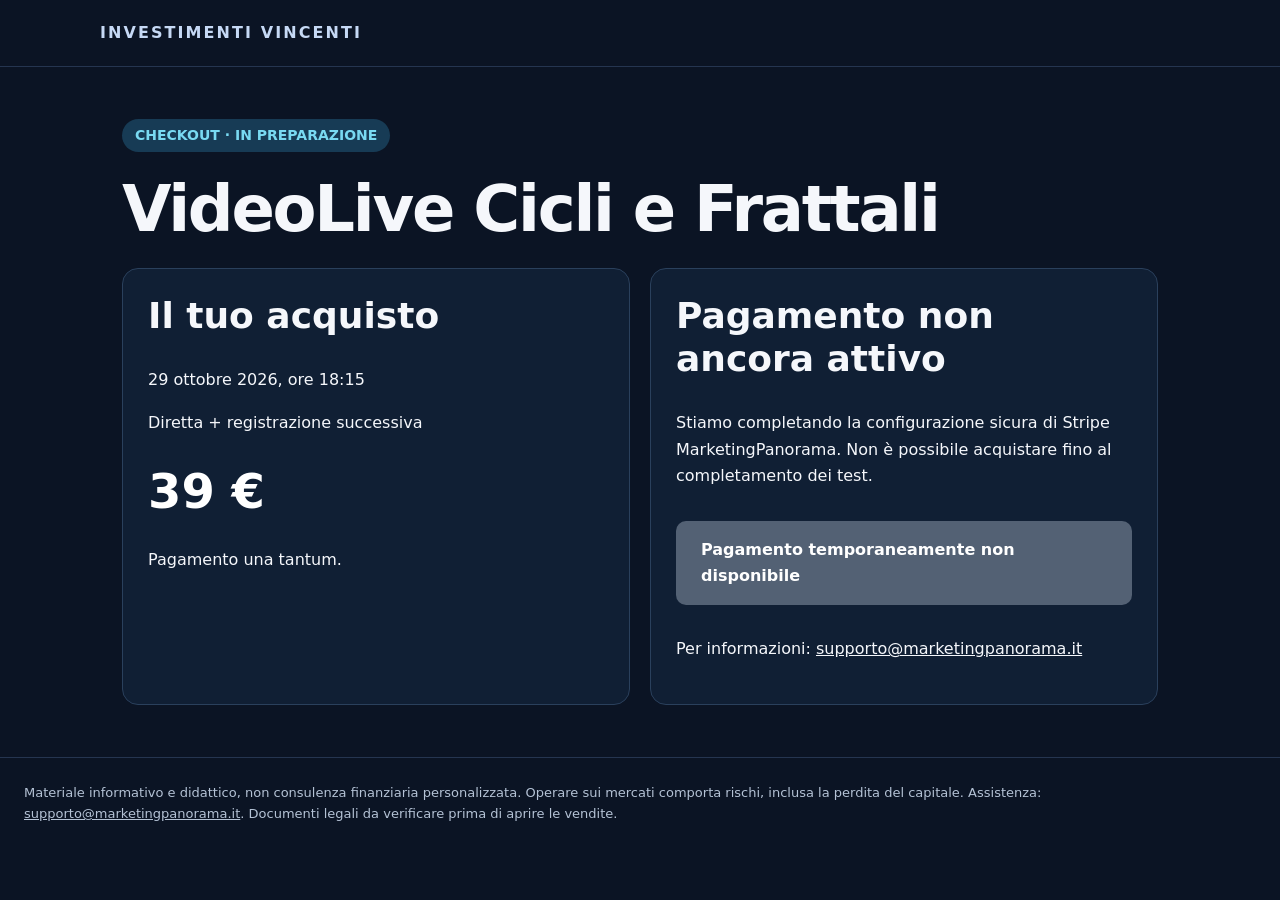
==== ckoutfrat/index.html @ ef4fc365 "Add initial website page ckoutfrat/index.html" ====
<!doctype html><html lang="it"><head><meta charset="utf-8"><meta name="viewport" content="width=device-width,initial-scale=1"><title>Checkout | Investimenti Vincenti</title><link rel="stylesheet" href="/styles.css"></head><body><header><div class="brand">INVESTIMENTI VINCENTI</div></header><main class="wrap"><span class="pill">CHECKOUT · IN PREPARAZIONE</span><h1>VideoLive Cicli e Frattali</h1><div class="grid"><div class="box"><h2>Il tuo acquisto</h2><p>29 ottobre 2026, ore 18:15</p><p>Diretta + registrazione successiva</p><div class="price">39 €</div><p>Pagamento una tantum.</p></div><div class="box"><h2>Pagamento non ancora attivo</h2><p>Stiamo completando la configurazione sicura di Stripe MarketingPanorama. Non è possibile acquistare fino al completamento dei test.</p><span class="button disabled" aria-disabled="true">Pagamento temporaneamente non disponibile</span><p>Per informazioni: <a href="mailto:supporto@marketingpanorama.it">supporto@marketingpanorama.it</a></p></div></div></main><footer>Materiale informativo e didattico, non consulenza finanziaria personalizzata. Operare sui mercati comporta rischi, inclusa la perdita del capitale. Assistenza: <a href="mailto:supporto@marketingpanorama.it">supporto@marketingpanorama.it</a>. Documenti legali da verificare prima di aprire le vendite.</footer></body></html>
---- styles.css ----
:root{color-scheme:dark}*{box-sizing:border-box}body{margin:0;background:#0b1424;color:#f5f7fb;font-family:Inter,system-ui,-apple-system,Segoe UI,sans-serif;line-height:1.65}a{color:inherit}header{border-bottom:1px solid #253550;padding:20px max(22px,calc((100vw - 1080px)/2))}.brand{letter-spacing:.13em;font-weight:800;color:#c6d9f5}.wrap{max-width:1080px;margin:auto;padding:52px 22px}.pill{display:inline-block;background:#173b55;color:#79daf2;padding:5px 13px;border-radius:99px;font-size:14px;font-weight:700}h1{font-size:clamp(36px,5vw,66px);line-height:1.12;margin:22px 0;letter-spacing:-.035em}h2{font-size:clamp(26px,3vw,36px);line-height:1.2}.lead{font-size:clamp(18px,2vw,23px);color:#c5d3e5;max-width:780px}.muted{color:#b4c2d5}.accent{color:#80e0ee}.button{display:inline-block;background:#f59c33;color:#141b24;text-decoration:none;padding:16px 25px;border-radius:10px;font-weight:800;margin:15px 0}.button.disabled{background:#536174;color:#fff;cursor:not-allowed}.grid{display:grid;grid-template-columns:repeat(auto-fit,minmax(260px,1fr));gap:20px}.box{border:1px solid #2a405c;border-radius:16px;background:#101f34;padding:25px}.box h2{margin-top:0}.price{font-size:48px;font-weight:800;color:#fff}.notice{padding:16px 18px;background:#192f48;border-left:4px solid #f59c33;border-radius:8px}.section{margin-top:66px}ul{padding-left:22px}footer{border-top:1px solid #253550;padding:24px;color:#b4c2d5;font-size:13px}small{font-size:13px}
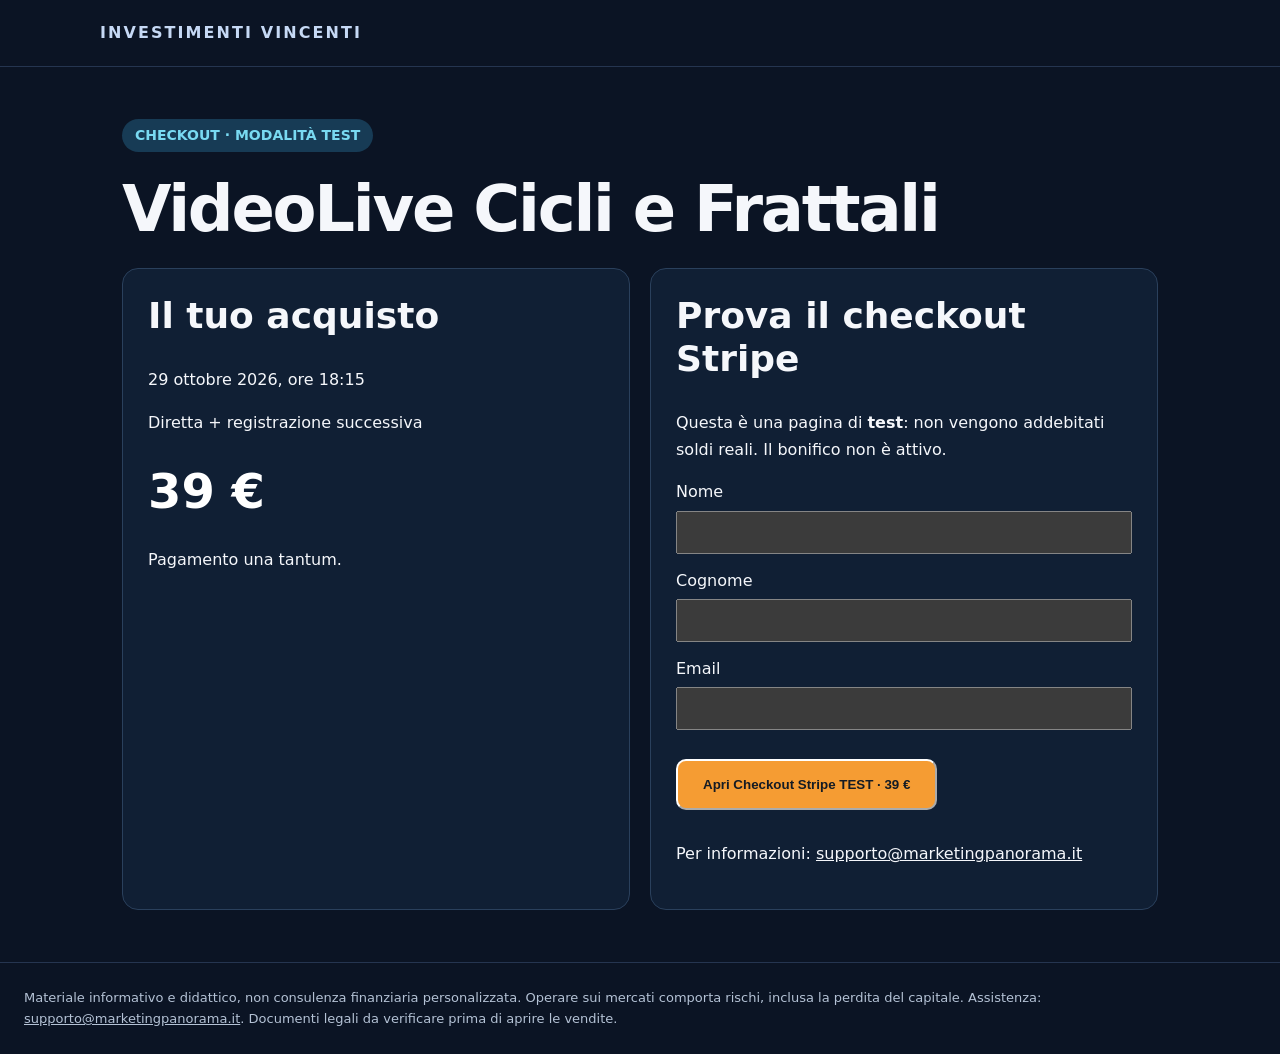
==== commit 2120786d: "Add test-only checkout entry form for Stripe customer reuse" ====
--- a/ckoutfrat/index.html
+++ b/ckoutfrat/index.html
@@ -1 +1 @@
-<!doctype html><html lang="it"><head><meta charset="utf-8"><meta name="viewport" content="width=device-width,initial-scale=1"><title>Checkout | Investimenti Vincenti</title><link rel="stylesheet" href="/styles.css"></head><body><header><div class="brand">INVESTIMENTI VINCENTI</div></header><main class="wrap"><span class="pill">CHECKOUT · IN PREPARAZIONE</span><h1>VideoLive Cicli e Frattali</h1><div class="grid"><div class="box"><h2>Il tuo acquisto</h2><p>29 ottobre 2026, ore 18:15</p><p>Diretta + registrazione successiva</p><div class="price">39 €</div><p>Pagamento una tantum.</p></div><div class="box"><h2>Pagamento non ancora attivo</h2><p>Stiamo completando la configurazione sicura di Stripe MarketingPanorama. Non è possibile acquistare fino al completamento dei test.</p><span class="button disabled" aria-disabled="true">Pagamento temporaneamente non disponibile</span><p>Per informazioni: <a href="mailto:supporto@marketingpanorama.it">supporto@marketingpanorama.it</a></p></div></div></main><footer>Materiale informativo e didattico, non consulenza finanziaria personalizzata. Operare sui mercati comporta rischi, inclusa la perdita del capitale. Assistenza: <a href="mailto:supporto@marketingpanorama.it">supporto@marketingpanorama.it</a>. Documenti legali da verificare prima di aprire le vendite.</footer></body></html>+<!doctype html><html lang="it"><head><meta charset="utf-8"><meta name="viewport" content="width=device-width,initial-scale=1"><title>Checkout | Investimenti Vincenti</title><link rel="stylesheet" href="/styles.css"></head><body><header><div class="brand">INVESTIMENTI VINCENTI</div></header><main class="wrap"><span class="pill">CHECKOUT · MODALITÀ TEST</span><h1>VideoLive Cicli e Frattali</h1><div class="grid"><div class="box"><h2>Il tuo acquisto</h2><p>29 ottobre 2026, ore 18:15</p><p>Diretta + registrazione successiva</p><div class="price">39 €</div><p>Pagamento una tantum.</p></div><div class="box"><h2>Prova il checkout Stripe</h2><p>Questa è una pagina di <strong>test</strong>: non vengono addebitati soldi reali. Il bonifico non è attivo.</p><form id="test-checkout"><label for="first">Nome</label><input id="first" name="first" required autocomplete="given-name" maxlength="100" style="display:block;width:100%;padding:12px;margin:5px 0 14px"><label for="last">Cognome</label><input id="last" name="last" required autocomplete="family-name" maxlength="100" style="display:block;width:100%;padding:12px;margin:5px 0 14px"><label for="email">Email</label><input id="email" type="email" name="email" required autocomplete="email" style="display:block;width:100%;padding:12px;margin:5px 0 14px"><button class="button" type="submit" id="pay">Apri Checkout Stripe TEST · 39 €</button><p id="status" aria-live="polite"></p></form><script>document.getElementById('test-checkout').addEventListener('submit',async e=>{e.preventDefault();const button=document.getElementById('pay');const status=document.getElementById('status');button.disabled=true;status.textContent='Apertura checkout di prova…';try{const f=new FormData(e.target);const r=await fetch('/api/create-checkout',{method:'POST',headers:{'Content-Type':'application/json'},body:JSON.stringify({firstName:f.get('first'),lastName:f.get('last'),email:f.get('email')})});const data=await r.json();if(!r.ok||!data.url)throw Error(data.error||'Errore temporaneo');window.location.href=data.url}catch(error){status.textContent=error.message;button.disabled=false}});</script><p>Per informazioni: <a href="mailto:supporto@marketingpanorama.it">supporto@marketingpanorama.it</a></p></div></div></main><footer>Materiale informativo e didattico, non consulenza finanziaria personalizzata. Operare sui mercati comporta rischi, inclusa la perdita del capitale. Assistenza: <a href="mailto:supporto@marketingpanorama.it">supporto@marketingpanorama.it</a>. Documenti legali da verificare prima di aprire le vendite.</footer></body></html>
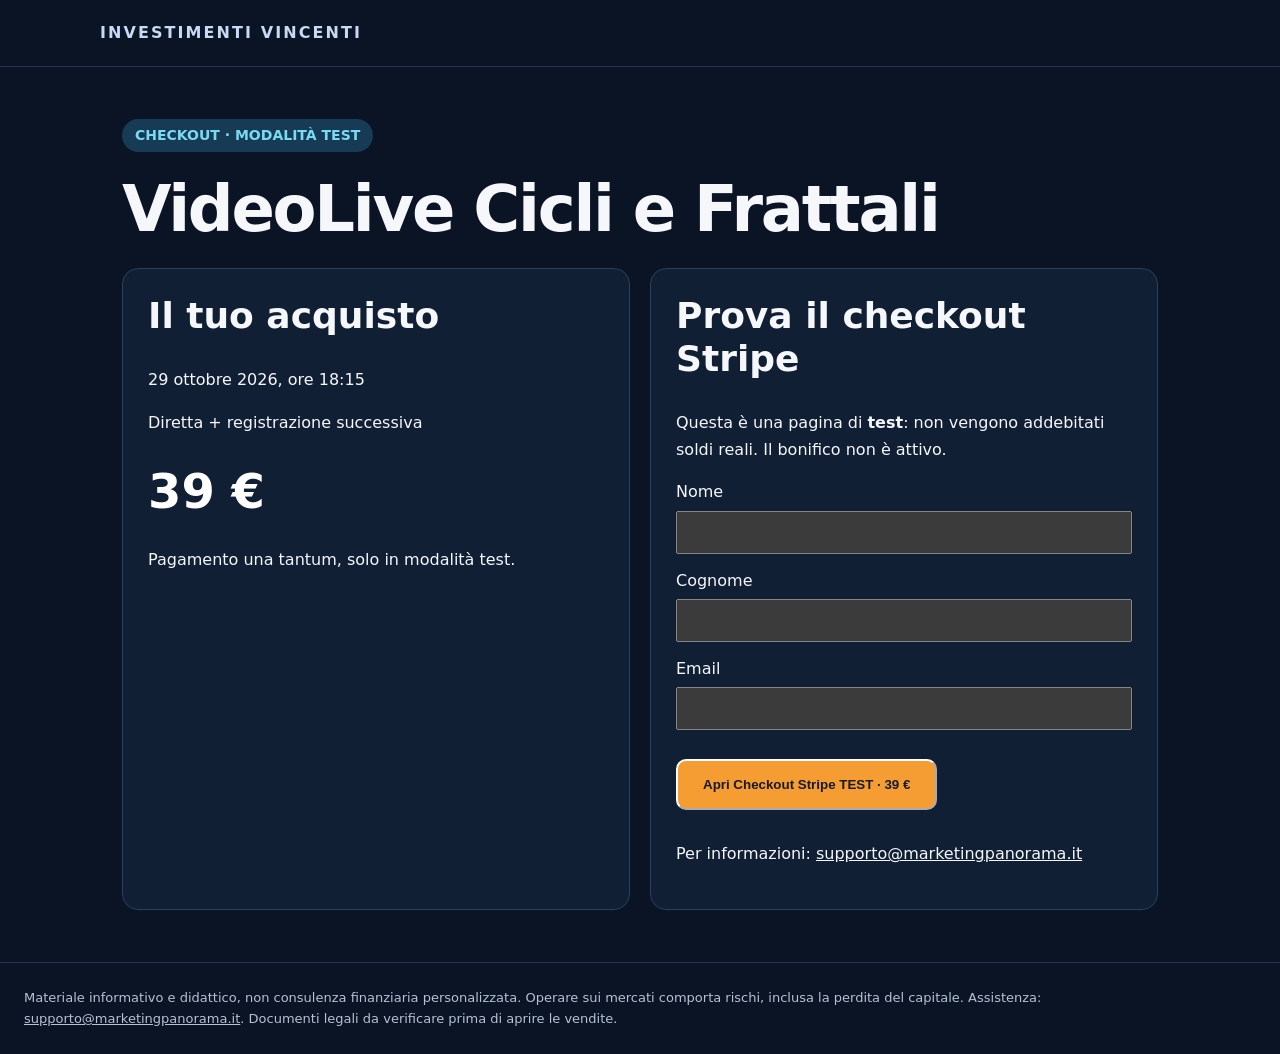
==== commit 7a5955ef: "Redeploy test checkout after adding Stripe test environment key" ====
--- a/ckoutfrat/index.html
+++ b/ckoutfrat/index.html
@@ -1 +1 @@
-<!doctype html><html lang="it"><head><meta charset="utf-8"><meta name="viewport" content="width=device-width,initial-scale=1"><title>Checkout | Investimenti Vincenti</title><link rel="stylesheet" href="/styles.css"></head><body><header><div class="brand">INVESTIMENTI VINCENTI</div></header><main class="wrap"><span class="pill">CHECKOUT · MODALITÀ TEST</span><h1>VideoLive Cicli e Frattali</h1><div class="grid"><div class="box"><h2>Il tuo acquisto</h2><p>29 ottobre 2026, ore 18:15</p><p>Diretta + registrazione successiva</p><div class="price">39 €</div><p>Pagamento una tantum.</p></div><div class="box"><h2>Prova il checkout Stripe</h2><p>Questa è una pagina di <strong>test</strong>: non vengono addebitati soldi reali. Il bonifico non è attivo.</p><form id="test-checkout"><label for="first">Nome</label><input id="first" name="first" required autocomplete="given-name" maxlength="100" style="display:block;width:100%;padding:12px;margin:5px 0 14px"><label for="last">Cognome</label><input id="last" name="last" required autocomplete="family-name" maxlength="100" style="display:block;width:100%;padding:12px;margin:5px 0 14px"><label for="email">Email</label><input id="email" type="email" name="email" required autocomplete="email" style="display:block;width:100%;padding:12px;margin:5px 0 14px"><button class="button" type="submit" id="pay">Apri Checkout Stripe TEST · 39 €</button><p id="status" aria-live="polite"></p></form><script>document.getElementById('test-checkout').addEventListener('submit',async e=>{e.preventDefault();const button=document.getElementById('pay');const status=document.getElementById('status');button.disabled=true;status.textContent='Apertura checkout di prova…';try{const f=new FormData(e.target);const r=await fetch('/api/create-checkout',{method:'POST',headers:{'Content-Type':'application/json'},body:JSON.stringify({firstName:f.get('first'),lastName:f.get('last'),email:f.get('email')})});const data=await r.json();if(!r.ok||!data.url)throw Error(data.error||'Errore temporaneo');window.location.href=data.url}catch(error){status.textContent=error.message;button.disabled=false}});</script><p>Per informazioni: <a href="mailto:supporto@marketingpanorama.it">supporto@marketingpanorama.it</a></p></div></div></main><footer>Materiale informativo e didattico, non consulenza finanziaria personalizzata. Operare sui mercati comporta rischi, inclusa la perdita del capitale. Assistenza: <a href="mailto:supporto@marketingpanorama.it">supporto@marketingpanorama.it</a>. Documenti legali da verificare prima di aprire le vendite.</footer></body></html>+<!doctype html><html lang="it"><head><meta charset="utf-8"><meta name="viewport" content="width=device-width,initial-scale=1"><title>Checkout | Investimenti Vincenti</title><link rel="stylesheet" href="/styles.css"></head><body><header><div class="brand">INVESTIMENTI VINCENTI</div></header><main class="wrap"><span class="pill">CHECKOUT · MODALITÀ TEST</span><h1>VideoLive Cicli e Frattali</h1><div class="grid"><div class="box"><h2>Il tuo acquisto</h2><p>29 ottobre 2026, ore 18:15</p><p>Diretta + registrazione successiva</p><div class="price">39 €</div><p>Pagamento una tantum, solo in modalità test.</p></div><div class="box"><h2>Prova il checkout Stripe</h2><p>Questa è una pagina di <strong>test</strong>: non vengono addebitati soldi reali. Il bonifico non è attivo.</p><form id="test-checkout"><label for="first">Nome</label><input id="first" name="first" required autocomplete="given-name" maxlength="100" style="display:block;width:100%;padding:12px;margin:5px 0 14px"><label for="last">Cognome</label><input id="last" name="last" required autocomplete="family-name" maxlength="100" style="display:block;width:100%;padding:12px;margin:5px 0 14px"><label for="email">Email</label><input id="email" type="email" name="email" required autocomplete="email" style="display:block;width:100%;padding:12px;margin:5px 0 14px"><button class="button" type="submit" id="pay">Apri Checkout Stripe TEST · 39 €</button><p id="status" aria-live="polite"></p></form><script>document.getElementById('test-checkout').addEventListener('submit',async e=>{e.preventDefault();const button=document.getElementById('pay');const status=document.getElementById('status');button.disabled=true;status.textContent='Apertura checkout di prova…';try{const f=new FormData(e.target);const r=await fetch('/api/create-checkout',{method:'POST',headers:{'Content-Type':'application/json'},body:JSON.stringify({firstName:f.get('first'),lastName:f.get('last'),email:f.get('email')})});const data=await r.json();if(!r.ok||!data.url)throw Error(data.error||'Errore temporaneo');window.location.href=data.url}catch(error){status.textContent=error.message;button.disabled=false}});</script><p>Per informazioni: <a href="mailto:supporto@marketingpanorama.it">supporto@marketingpanorama.it</a></p></div></div></main><footer>Materiale informativo e didattico, non consulenza finanziaria personalizzata. Operare sui mercati comporta rischi, inclusa la perdita del capitale. Assistenza: <a href="mailto:supporto@marketingpanorama.it">supporto@marketingpanorama.it</a>. Documenti legali da verificare prima di aprire le vendite.</footer></body></html>
